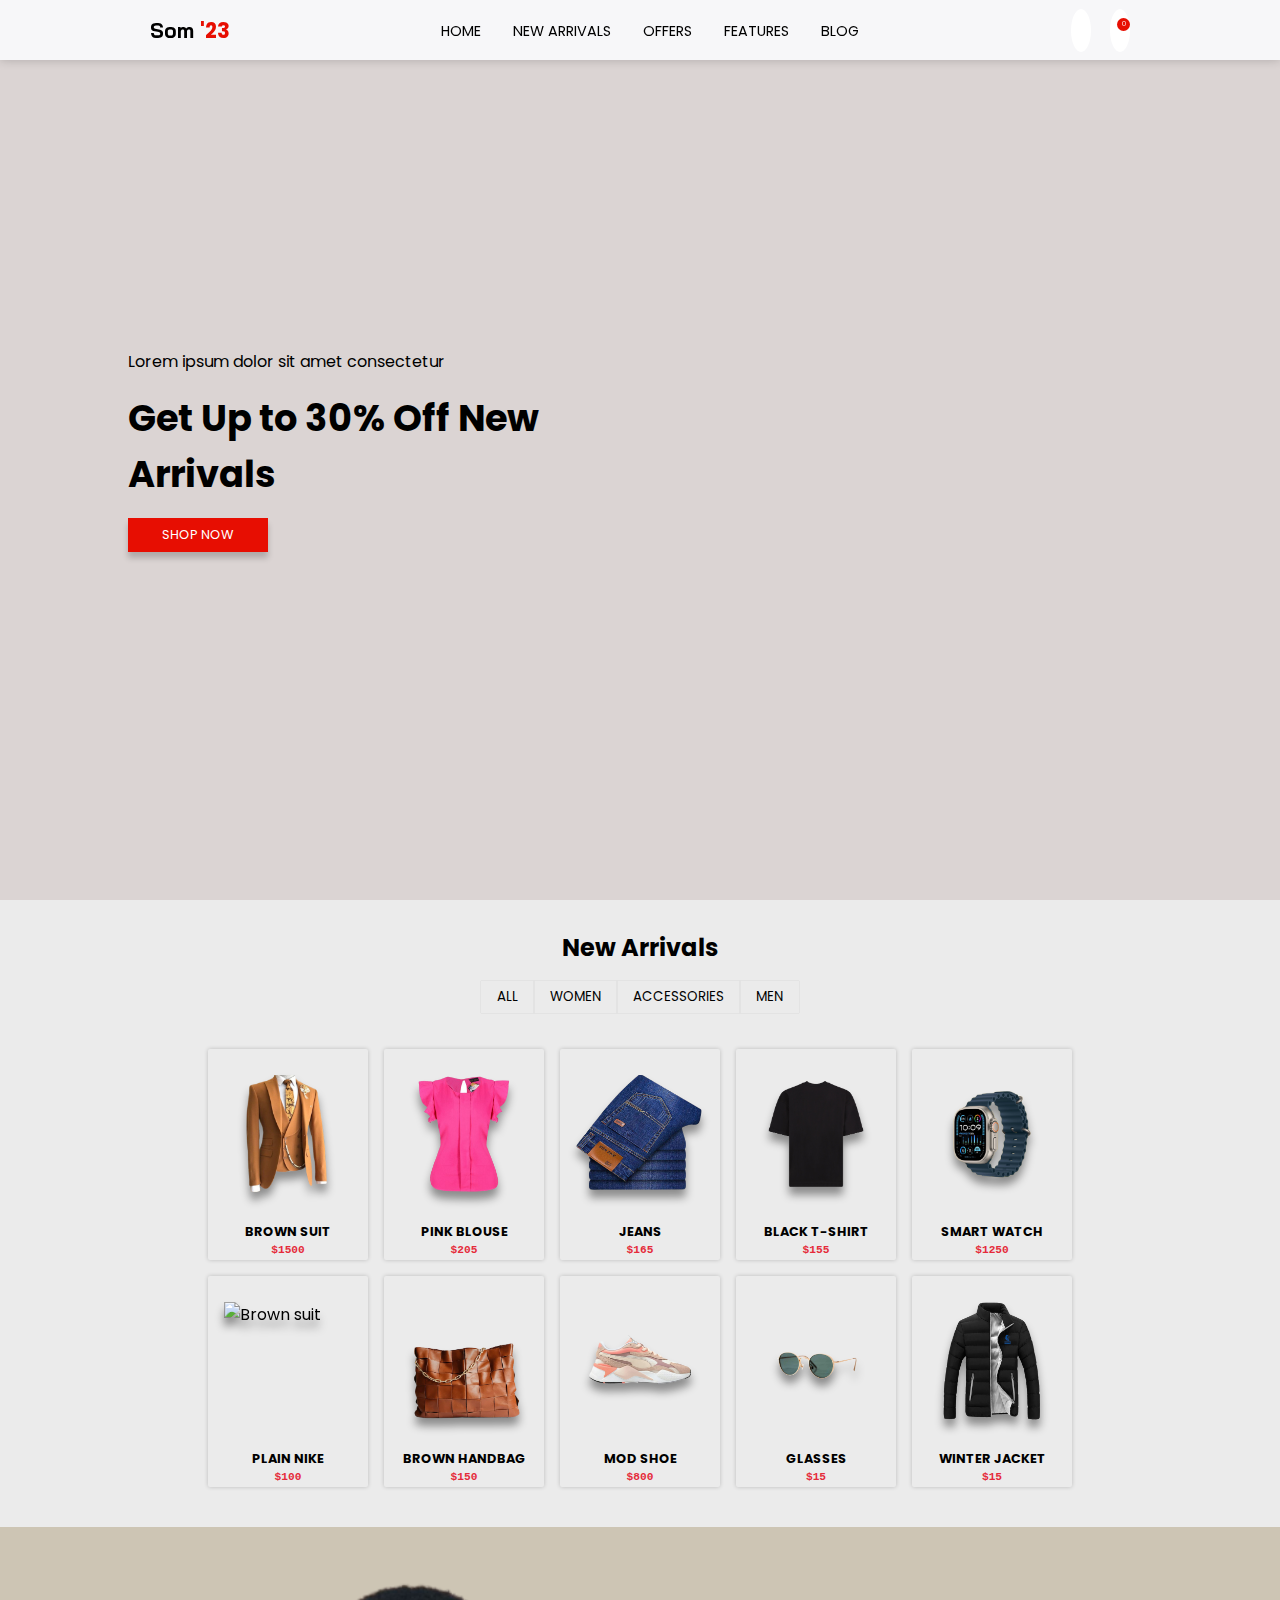
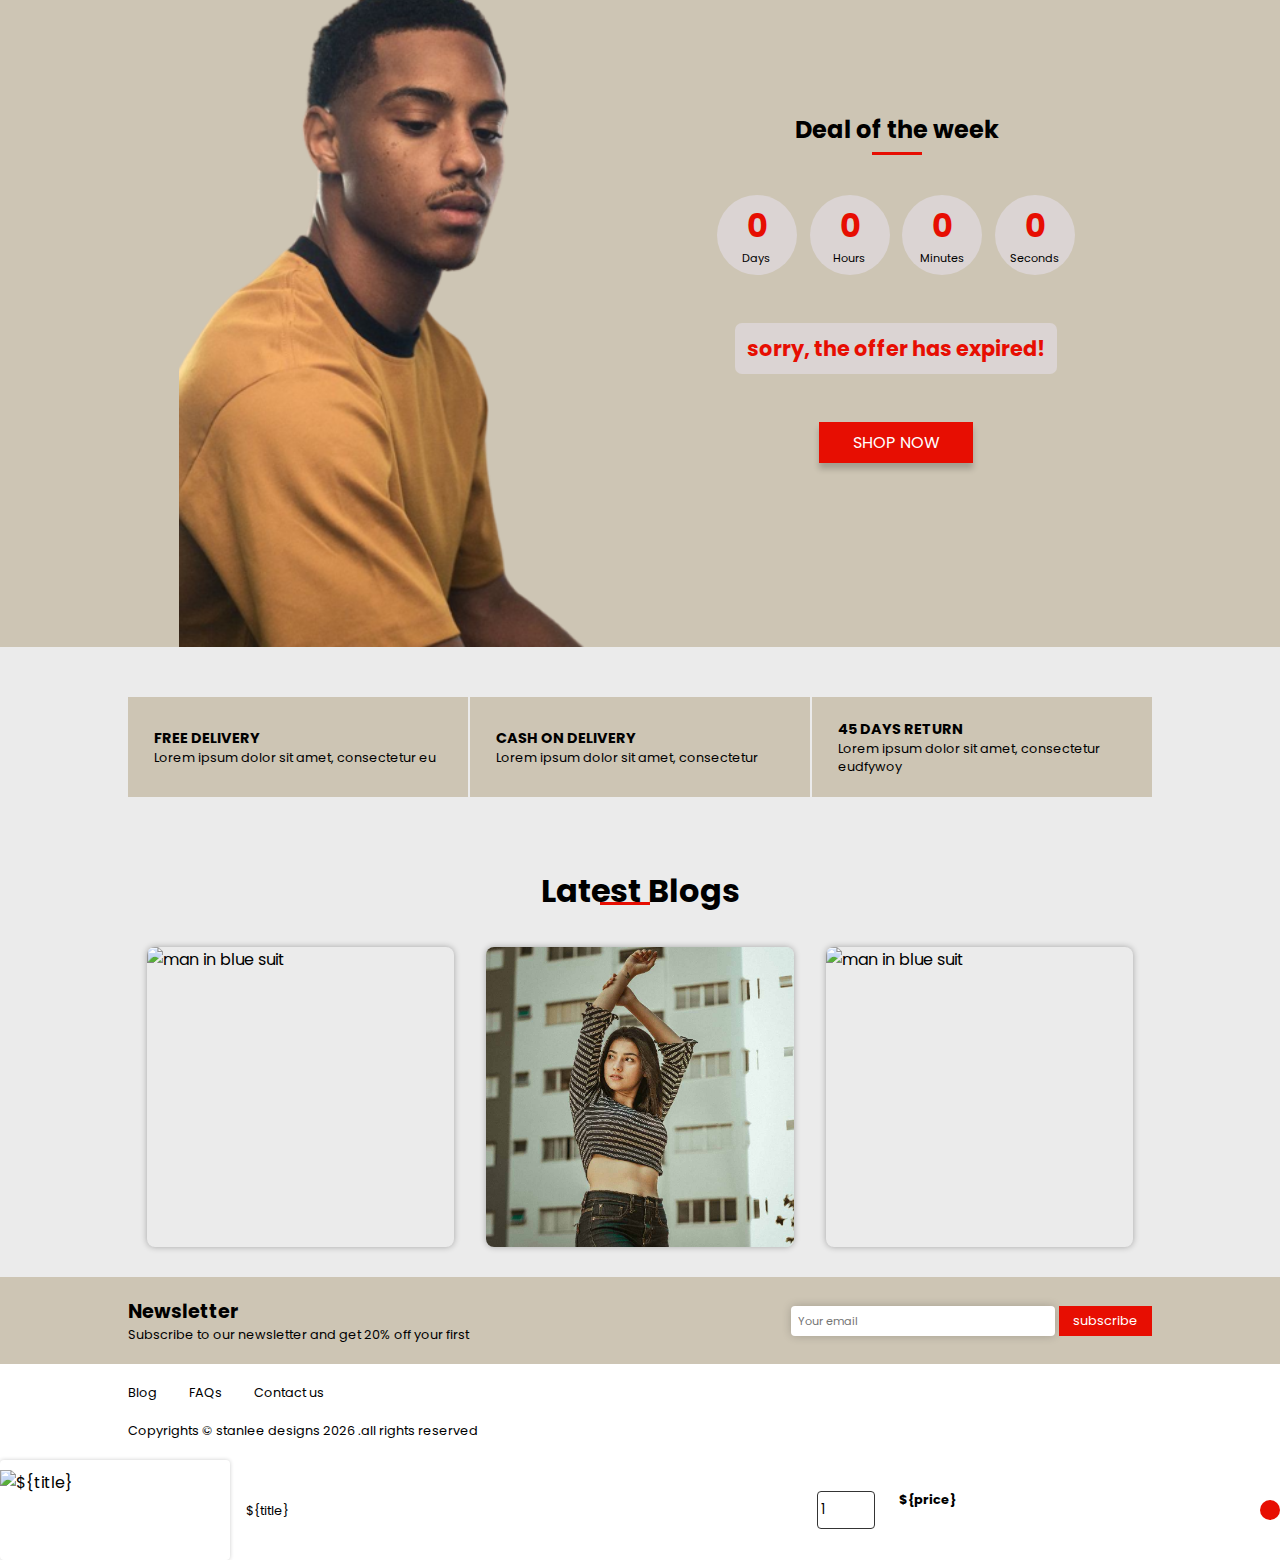
==== index.html @ bc5348fd "update 2" ====
<!DOCTYPE html>
<html lang="en">
  <head>
    <meta charset="UTF-8" />
    <meta name="viewport" content="width=device-width, initial-scale=1.0" />
    <link
      rel="stylesheet"
      href="https://cdnjs.cloudflare.com/ajax/libs/font-awesome/6.5.1/css/all.min.css"
      integrity="sha512-DTOQO9RWCH3ppGqcWaEA1BIZOC6xxalwEsw9c2QQeAIftl+Vegovlnee1c9QX4TctnWMn13TZye+giMm8e2LwA=="
      crossorigin="anonymous"
      referrerpolicy="no-referrer"
    />

    <script src="./main.js" defer></script>
    <script src="./cart.js" async></script>

    <link rel="stylesheet" href="./style.css" />

    <title>E-COMMERCE</title>
  </head>
  <body>
    <section id="home" class="home-container">
      <nav class="top-bar">
        <div class="logo" data-aos="fade-right" data-aos-duration="1000">
          Som <span>'23</span>
        </div>
        <div class="nav-links">
          <ul>
            <li>
              <a href="#home" class="links">Home</a>
            </li>
            <li>
              <a href="#new-arrivals" class="links">New arrivals</a>
            </li>
            <li>
              <a href="#Offers" class="links">Offers</a>
            </li>
            <li>
              <a href="#features" class="links">features</a>
            </li>
            <li>
              <a href="#latest-blogs" class="links">Blog</a>
            </li>
          </ul>
        </div>
        <div class="top-bar-icons">
          <a href="user.html">
            <ion-icon name="person" class="user-icon"></ion-icon
          ></a>
          <div class="cart-container">
            <ion-icon name="cart" class="cart-icon"></ion-icon>
            <span class="cart-count">0</span>
          </div>
          <ion-icon name="menu" class="menuBtn"></ion-icon>
        </div>

        <section class="cart">
          <div class="cart-title">
            <h2>Shopping cart</h2>
          </div>
          <div class="cart-body">
            <div class="item-display">
              </div>

            <div class="payment-display">
              <div class="total-price-display">
                <span>Total price</span>
                <span class="total-price">$0.00</span>
              </div>
              <div class="last-buttons">
                <button type="button" class="purchase-btn">PURCHASE</button>
                <button class="return-btn">return to shop</button>
              </div>
            </div>
          </div>
        </section>
      </nav>

      <!--banner-->
      <div class="banner">
        <div class="banner-left">
          <p class="banner-text">Lorem ipsum dolor sit amet consectetur</p>
          <h1 class="banner-title">Get Up to 30% Off New Arrivals</h1>
          <a href="#new-arrivals">
            <button
              class="banner-btn"
              data-aos="fade-right"
              data-aos-duration="800"
              data-aos-delay="300"
            >
              Shop now
            </button></a
          >
        </div>

        <div class="banner-right">
          <img src="./banner.png" alt="Perfume image" />
        </div>
      </div>

      <div class="scroll-up">
        <a href="#home">
          <button type="button" class="scroll-up-btn">
            <i class="fa-solid fa-arrow-up"></i>
          </button>
        </a>
      </div>
    </section>

    <section class="new-arrivals">
      <div class="new-arrivals-body">
        <div id="new-arrivals">
          <h2
            class="new-arrivals-title"
            data-aos="fade-left"
            data-aos-duration="1000"
          >
            New Arrivals
          </h2>
        </div>
        <div class="filter">
          <ul>
            <li>
              <button data-id="All" type="button" class="filter-btn">
                All
              </button>
            </li>
            <li>
              <button data-id="Women" type="button" class="filter-btn">
                Women
              </button>
            </li>
            <li>
              <button data-id="Accessories" type="button" class="filter-btn">
                Accessories
              </button>
            </li>
            <li>
              <button data-id="Men" type="button" class="filter-btn">
                Men
              </button>
            </li>
          </ul>
        </div>
        <div class="items-slider">
  
        </div>
        </div>
      </div>
    </section>

    <section class="Offers" id="Offers">
      <div class="offers-body">
        <div class="deal-image">
          <img src="./dealimg.png" alt="deal-image" />
        </div>
        <div class="deal-timer">
          <div class="deal-title">
            <h2>Deal of the week</h2>
          </div>
          <div class="deal-details">
            <div class="deal-info days">
              <h1>2</h1>
              <span>Days</span>
            </div>
            <div class="deal-info hours">
              <h1>24</h1>
              <span>Hours</span>
            </div>
            <div class="deal-info minutes">
              <h1>34</h1>
              <span>Minutes</span>
            </div>
            <div class="deal-info seconds">
              <h1>20</h1>
              <span>Seconds</span>
            </div>
          </div>
          <p class="expiry-text">sorry, the offer has expired!</p>
          <button type="button" class="deal-btn">SHOP NOW</button>
        </div>
      </div>
    </section>

    <section class="features" id="features">
      <div class="features-body">
        <div class="features-single">
          <i class="fa-solid fa-truck"></i>
          <div class="features-info">
            <h4>FREE DELIVERY</h4>
            <p>Lorem ipsum dolor sit amet, consectetur eu</p>
          </div>
        </div>

        <div class="features-single">
          <i class="fa-solid fa-money-bill"></i>
          <div class="features-info">
            <h4>CASH ON DELIVERY</h4>
            <p>Lorem ipsum dolor sit amet, consectetur</p>
          </div>
        </div>

        <div class="features-single">
          <i class="fa-solid fa-arrow-rotate-left"></i>
          <div class="features-info">
            <h4>45 DAYS RETURN</h4>
            <p>Lorem ipsum dolor sit amet, consectetur eudfywoy</p>
          </div>
        </div>
      </div>
    </section>
    <section class="latest-blogs" id="latest-blogs">
      <div class="blog-title">
        <h1>Latest Blogs</h1>
      </div>
      <div class="blogs-body">
        <div class="blog-single">
          <span class="blog-info">
            <p>
              Lorem ipsum dolor sit amet consectetur adipisicing elit. Labore,
              dignissimos Lorem ipsum dolor sit amet consectetur adipisicing
              elit. Nostrum odio quam id. Lorem ipsum dolor sit amet,
            </p>
          </span>
          <div class="blog-img">
            <img src="./wedding_789821_CS-3126.jpg" alt="man in blue suit" />
          </div>
        </div>

        <div class="blog-single">
          <span class="blog-info">
            <p>
              Lorem ipsum dolor sit amet consectetur adipisicing elit. Labore,
              dignissimos Lorem ipsum dolor sit amet consectetur adipisicing
              elit. Nostrum odio quam id. Lorem ipsum dolor sit amet consectetur
              adipisicing elit. Explicabo, quia! Cupiditate, fugiat.
            </p>
          </span>
          <div class="blog-img">
            <img src="./lady_72680_CS-8222.jpg" alt="man in blue suit" />
          </div>
        </div>

        <div class="blog-single">
          <span class="blog-info">
            <p>
              Lorem ipsum dolor sit amet consectetur adipisicing elit. Labore,
              dignissimos Lorem ipsum dolor sit amet consectetur adipisicing
              elit
            </p>
          </span>
          <div class="blog-img">
            <img src="./suit.jpg" alt="man in blue suit" />
          </div>
        </div>
      </div>
    </section>

    <section class="newsletter">
      <div class="newsletter-body">
        <div class="newsletter-left">
          <h2>Newsletter</h2>
          <p>Subscribe to our newsletter and get 20% off your first</p>
        </div>
        <div class="newsletter-right">
          <input type="text" id="subscribe" placeholder="Your email" />
          <button type="button">subscribe</button>
        </div>
      </div>
    </section>

    <div class="quick-access">
      <div class="quick-access-body">
        <div class="quick-select">
          <ul>
            <li>Blog</li>
            <li>FAQs</li>
            <li>Contact us</li>
          </ul>
        </div>

        <div class="contact-btn-icons">
          <span
            ><a href="https://www.facebook.com/splendor.enumah">
              <i class="fa-brands fa-facebook"></i
            ></a>
          </span>
          <span
            ><a
              href="https://instagram.com/stanlee_create?utm_source=qr&igshid=OGU0MmVIOWVJOQ%3D%3D"
              ><i class="fa-brands fa-instagram"></i
            ></a>
          </span>
          <span
            ><a
              href="https://twitter.com/StanLee53959205?t=P0NpBxDDaUC0MQIZh28y0Q&s=09"
            >
              <i class="fa-brands fa-twitter"></i
            ></a>
          </span>
          <span
            ><a href="https://github.com/Stanley-enumahh">
              <i class="fa-brands fa-github"></i> </a
          ></span>
        </div>
      </div>
    </div>

    <footer>
      <p>
        Copyrights &copy; stanlee designs <span id="date">2020</span> .all
        rights reserved
      </p>
    </footer>

     <div class="items">
  <div class="product">
    <div class="product-img">
      <img src="${itemImage}" alt="${title}" />
    </div>
    <div class="product-detail">
      <p class="product-name">${title}</p>
    </div>
  </div>

  <div class="product-qty-and-price">
    <div class="product-qty">
      <div class="product-qty">
        <input type="number" class="Item-quantity" value="1" />
      </div>
    </div>
    <div class="product-price">
        <span class="perOne">${price}</span>   
    </div>
  </div>
  <div class="remove">
    <button type="button" class="remove-btn"><i class="fa-solid fa-xmark"></i></button>
  </div>
</div>

    <script
      type="module"
      src="https://unpkg.com/ionicons@7.1.0/dist/ionicons/ionicons.esm.js"
    ></script>
    <script
      nomodule
      src="https://unpkg.com/ionicons@7.1.0/dist/ionicons/ionicons.js"
    ></script>
    <script src="https://unpkg.com/aos@2.3.1/dist/aos.js"></script>
    <script>
      AOS.init();
    </script>
    <script src="./filter.js"></script>
  </body>
</html>
---- style.css ----
@import url('https://fonts.googleapis.com/css2?family=Amita&family=Bai+Jamjuree:wght@200;500;600;700&family=Dancing+Script&family=EB+Garamond&family=Fjalla+One&family=Kaushan+Script&family=Lato:wght@300&family=Montserrat:wght@100;300;500;600&family=Pinyon+Script&family=Poppins:ital,wght@0,100;0,300;0,500;0,600;1,500&family=Raleway:wght@100;300&family=Shrikhand&display=swap');



  * {
    padding: 0;
    margin: 0;
    font-family: 'Poppins', sans-serif;
  }

  html {
    scroll-behavior: smooth;
  }

  body{
    padding: 0;
    margin: 0;
  }

  .home-container {
    width: 100%;
    height: 100vh;
    display: flex;
    flex-direction: column;
    background-color: #DBD4D3;
    align-items: center;
    overflow: hidden;
  }

  .top-bar {
    width: 100%;
    height: 60px;
    display: flex;
    flex-direction: row;
    justify-content: space-between;
    align-items: center;
    position: fixed;
    background-color: #F7F7F9;
    box-shadow: 0 0 10px rgba(0, 0, 0, 0.2);
    z-index: 999;
  }
  .logo {
    margin-left: 150px;
    font-weight: bold;
    font-size: 1.3rem;
    font-family: 'Bai Jamjuree', sans-serif;
  }
  .logo span{
    color: #e70e02;
  }
  .nav-links{
    z-index: 999;
  }.nav-links-active{
    display: none;
  }
  .nav-links ul {
    display: flex;
    flex-direction: row;
    gap: 2rem;
    list-style: none;
    z-index: 999;
  }

  .nav-links ul li a {
    cursor: pointer;
    text-decoration: none;
    color: black;
    text-transform: uppercase;
    font-size: .9rem;
  }

  .nav-links ul li a:hover {
    color: gray;
  }

  .top-bar-icons {
    display: flex;
    flex-direction: row;
    align-items: center;
    gap: 1.2rem;
    margin-right: 150px;
    color: #e70e02;
  }
.user-icon:hover{
  background-color: #ebebeb;
}
  .menuBtn {
    display: none;
  }
.user-icon{
  font-size: 1rem;
  padding: 10px;
  background-color: #fff;
  border-radius: 50%;
  cursor: pointer;
  transition: 0.4s ease-in-out;
  color: #e70e02;
}
  .cart-icon {
    font-size: 1rem;
    padding: 10px;
    background-color: #fff;
    border-radius: 50%;
    cursor: pointer;
    transition: 0.4s ease-in-out;
    color: #e70e02;
  }
  .cart-count{
    position: absolute;
    background-color: #e70e02;
    height: 13px;
    width: 13px;
    border-radius: 50%;
    font-size: .4rem;
    color: #fff;
    display: flex;
    justify-content: center;
    align-items: center;
    top: 0px;
    right: 0px;
  }
  .cart-container{
    position: relative;
  }

  .cart-icon:hover {
    background-color: #ebebeb;
  }



  .banner {
    width: 80%;
    height: 100%;
    display: flex;
    flex-direction: row;
    align-items: center;
    justify-content: space-between;
  }

  .banner-left {
    width: 50%;
    display: flex;
    flex-direction: column;
    gap: 1rem;
  }

  .banner-title {
    font-size: 2.3rem;
  }

  .banner-text {
    width: 100%;
  }

  .banner-btn {
    width: 30%;
    padding: 8px 14px;
    outline: none;
    border: none;
    color: #fff;
    font-size: .8rem;
    background-color: #e70e02;
    box-shadow: 0 6px 6px rgba(0, 0, 0, 0.2);
    transition: 0.4s ease-in-out;
    text-transform:uppercase;
    cursor: pointer;
  }

  .banner-btn:hover {
    opacity: .8;;
  }

  .banner-right {
    width: 60%;
    height: 100%;   
    display: flex;
  }

  .banner-right img {
    width: 100%;
    object-fit: cover;
    filter: drop-shadow(0 0 20px rgba(0,0,0,0.4) );
  }

  .scroll-up{
    position: fixed;
    bottom: 0px;
    right: 6%;
    display: flex;
    align-items: center;
    justify-content: center;
    cursor: pointer;
    display: none;
    z-index: 999;
    }
  .scroll-up-acive{
    display: flex;
  }
  .scroll-up-btn{
    background-color: #e70e02;
    padding: 8px 12px;
    outline: none;
    border: none;
    border-radius: 7px;
    animation: bounce 2s ease-in-out infinite;
    cursor: pointer;
  }
  .scroll-up-btn i{
    color: #fff;
    font-size: 1rem;
  }

  @keyframes bounce {
    0% {
      transform: scale(1);
    }
    50% {
      transform: scale(1.1);
    }
    100% {
      transform: scale(1);
    }
  }



  @media screen and (max-width:1024px) {
    .banner {
      width: 90%;
    }

    .banner-title {
      font-size: 2rem;
    }
    .banner-right {
      justify-content: center;
      align-items: center; 
      display: flex;
    }
    .banner-right img {
      width: 90%;
      height: 80%;
    }
    .logo {
      margin-left: 50px;
    }
    .top-bar-icons {
      margin-right: 50px;
    }
  }

  @media screen and (max-width:768px) {

    .nav-links {
      position: absolute;
      width: 100%;
      display: flex;
      justify-content: center;
      top: 60px;
      text-align: center;
      background: #ebebeb;
      height: 0;
      overflow: hidden;
    }

    .nav-links-active {
      height: fit-content;
      padding: 8px 0px;
    }

    .nav-links ul {
      flex-direction: column;
      gap: 1rem;
    }

    .menuBtn {
      display: flex;
      font-size: 1.5rem;
      cursor: pointer;
      transition: 0.4s ease-in-out;
      background: #fff;
    }

    .menuBtn:hover {
      border-radius: 50%;
      background: #ededed;
    }
  }
  @media screen and (max-width:500px){
    .banner {
      height: 100%;
      flex-direction: column;
      gap: 0;
      justify-content: center;
      align-items: center;
    }

    .banner-right {
      width: 80%;
      height: 60%;
    }

    .banner-right img {
      width: 100%;
    }

    .banner-left {
      width: 80%;
      height: 45%;
      gap: 0.5rem;
      justify-content: flex-end;
    }

    .banner-title {
      font-size: 1.5rem;
    }

    .banner-text {
      width: 100%;
    }
    .banner-text{
      font-size: .8rem;
    }

    .banner-btn {
      padding: 6px 10px;
    }
    .scroll-up-btn {
      padding: 6px 8px;;
    }
    .scroll-up-btn i{
      font-size: .8rem;
    }
    .cart-count{
      height: 10px;
      width: 10px;
      top: 17px;
    }
  }

  @media screen and (max-width:425px) {
    .banner-right img {
      width: 100%;
    }
    .banner-btn {
      width: 40%;
    }
    .logo {
      margin-left: 15px;
      font-size: 1rem;
    }
    .top-bar-icons {
      margin-right: 15px;
    }
    .top-bar-icons {
      gap: 8px;
    }
    .cart-icon {
      font-size: 1rem;
      padding: 4px;
    }
    .user-icon{
      font-size: 1rem;
      padding: 4px;
    }
  }

  @media screen and (max-width:375px) {
    .banner {
      width: 100%;
    }
  }




  /*new collection*/
.new-arrivals{
    width: 100%;
    height: fit-content;
    display: flex;
    flex-direction: column;
    justify-content: center;
    align-items: center;
    background-color: #ebebeb;
    overflow: hidden;
  }


  .new-arrivals-body {
    width: 90%;
    height: fit-content;
    display: flex;
    justify-content: center;
    align-items: center;
    flex-direction: column;
    gap: 1rem;
    overflow: hidden;
    margin-bottom: 20px;
  }
  .new-arrivals-title{
    margin-top: 30px;
  }
.filter ul{
  display: flex;
  flex-direction: row;
  list-style: none;
}
.filter-btn{
padding: 6px 16px;
border: none;
outline: none;
background-color: transparent;
box-shadow: 0 0 1px rgba(0, 0, 0, 0.2);
transition: 0.4s all ease-in-out;
text-transform: uppercase;
}
.filter-btn:hover{
  background-color: #e52b3b;
  color: #fff;
}
.items-slider{
  width: 80%;
  display: flex;
  flex-wrap: wrap;
  height: fit-content;
  justify-content: center;
  gap: 1rem;
  padding: 20px;
}
  .box {
    width: 160px;
    height: fit-content;
    display: flex;
    flex-direction: column;
    align-items: center;
    overflow: hidden;
    border-radius: 2px;
    box-shadow: 0px 0px 4px rgba(0, 0, 0, 0.2);
    cursor: pointer;
  }
.slider{
  position: relative;
  display: flex;
  align-items: center;
  justify-content: center;
  width: 100%;
  height: 170px;
}
  .item-image {
    width: 80%;
    height: 70%  ;
    object-fit: cover;
    transition: .4s ease-in-out;
    filter: drop-shadow(0 8px 4px rgba(0,0,0,0.4));
  }

 .item-details {
    width: 100%;
    height: fit-content;
    display: flex;
    flex-direction: column;
    justify-content: space-between;
    text-align: center;
    text-transform: uppercase;
    padding: 4px;
    gap: .2rem;
  }
  .item-details h4{
    font-family: 'Poppins', sans-serif;
    font-size: .8rem;
  }
  .item-details span{
   color: #e52b3b;
   font-weight: bold;
   font-family: 'Courier New', Courier, monospace;
   font-size: .7rem;
  }
.overlay{
  position: absolute;
  height: 100%;
  width: 100%;
  left: 0;
  top: 0;
  display: flex;
  align-items: center;
  justify-content: center;
  background: rgba(239, 5, 5, 0.5);
  z-index: 10;
  visibility: hidden;
  transition: all 0.5s ease;
}
.buy-btn {
  padding: 4px 10px;
  border: none;
  outline: none;
  border-radius: 20px;
  box-shadow: 0 0 12px rgba(0, 0, 0, 0.3);
  cursor: pointer;
  font-size: .8rem;
  }
  .buy-btn:hover{
    background-color: #e70e02;
    color: #fff;
  }

  .box:hover .overlay {
    visibility: visible;
    animation: fadeimage 0.5s ease-in-out;
  }
  .box:hover .item-image {
    transform: scale(.9);
  }

  @keyframes fadeimage {
    0% {
      opacity: 0;
    }

    100% {
      opacity: 1;
    }

  }
  @media screen and (max-width:1024px){
    .new-arrivals{
      height: fit-content;
    }
    .new-arrivals-body{
      margin-bottom:  50px;
      width: 100%;
    }
    .items-slider{
      width: 95%;      
    }

  }

  @media screen and (max-width:768px){
.new-arrivals-body{
  gap: 1rem;
}
.new-arrivals-title{
  margin-top: 20px;
}

.slider{
  height: 150px;
}
  .box {
    width: 130px;
  }
  }
  @media screen and (max-width:430px){
    .filter-btn{
      padding: 4px 10px;
      font-size: .8rem;
      } 
.box{
  width: 150px;
  height: 100%;
  margin-bottom: 0;
}
.item-image{
  width: 70%;
}
.buy-btn{
  font-size: .6rem;
}
  }
  @media screen and (max-width:330px){
      .box{
        width: 120px;
        height: 90%;
      }
  }

  .Offers{
    width: 100%;
    height: 80vh;
    display: flex;
    justify-content: center;
    background-color: #cdc5b4;
    align-items: center;
    overflow: hidden;
  }
  .offers-body{
    width: 80%;
    height: 100%;
    display: flex;
    flex-direction: row;
    justify-content: space-between;
  }
  .deal-image{
    width: 50%;
    justify-content: center;
    display: flex;
    align-items: center;
  }
  .deal-image img{
    width: 80%;
    height: 100%;
    object-fit: cover;
  }
  .deal-timer{
    width: 50%;
    display: flex;
    align-items: center;
    flex-direction: column;
    justify-content: center;
    gap: 3rem;
  }

  .deal-details{
    display: flex;
    flex-direction: row;
    justify-content: space-evenly;
    gap: .8rem;
  }
  .deal-title{
    position: relative;
  }
  .deal-title::before{
    content: '';
    background: #e70e02;
    height: 3px;
    width: 25%;
    position: absolute;
    top: 40px;
    left: 38%;
  }
  .deal-info{
    background-color: #DBD4D3;
    width: 80px;
    height: 80px;
    display: flex;
    align-items: center;
    justify-content: center;
    flex-direction: column;
    border-radius: 50%;
  }
  .deal-info h1{
    font-weight: bold;
    color: #e70e02
  }
  .deal-info span{
    font-size: .7rem;
  }
  .expiry-text{
    background: #DBD4D3;
    padding: 10px 12px;
    border-radius: 7px;
    font-size: 1.3rem;
    color: #e70e02;
    font-weight: bold;
    display: none;
  }
  .expiry-text-active{
    display: flex;
  }
  .deal-btn{
    width: 30%;
    padding: 8px 10px;
    outline: none;
    border: none;
    color: #fff;
    font-size: 1rem;
    background-color: #e70e02;
    box-shadow: 0 6px 6px rgba(0, 0, 0, 0.2);
    transition: 0.4s ease-in-out;
    text-transform:uppercase;
    cursor: pointer;
  }
  .deal-btn:hover {
    opacity: .8;;
  }

  @media screen and (max-width:768px){
    .Offers{
      height: fit-content;
    }
    .offers-body{
      width: 90%;
    }
    .deal-title{
      font-size: .8rem;
    }
    .deal-image{
      width: 70%;
    }
    .deal-image img{
      width: 80%;
    }
    .deal-details{
      gap: .5rem;
    }
    .deal-info{
      width: 60px;
      height: 60px;
    }
    .deal-info h1{
      font-weight: normal;
    }
    .deal-info span{
      font-size: .5rem;
    }
    .deal-btn{
      width: 40%;
      padding: 6px 2px;
      font-size: .8rem;
    }
    .expiry-text{
      font-size: .8rem;
    }
  }
 
  @media screen and (max-width:500px){
    .offers-body{
      width: 90%;
      justify-content: center;
      align-items: center;
      gap: 0rem;
      flex-direction: column-reverse;
    }
    .deal-timer{
      margin-top: 20PX;
      gap: 2rem;
      width: 100%;
    }
    .deal-image{
      width: 90%;
      height: 300px;
    }
    .deal-info{
      width: 50px;
      height: 50px;
    }
    .deal-info h1{
      font-size: 1rem;
    }
  }


 .features{
  width: 100%;
  height: 200px;
  display: flex;
  justify-content: center;
  align-items: center;
  background-color: #ebebeb;
  overflow: hidden;
 }
 .features-body{
  width: 80%;
  height: 50%;
  display: flex;
  flex-direction: row;
  gap: 2px;
 }
 .features-single{
  flex-basis: 30%;
  height: 100%;
  display: flex;
  flex-direction: row;
  align-items: center;
  gap: 1rem;
  background-color: #cdc5b4;
  padding: 0px 10px;
  flex-grow: 1;
 }
 .features-single i{
  font-size: 1.5rem;
  color: #e70e02
 }
 .features-info h4{
  font-size: .9rem;
 }
 .features-info p{
 font-size: .8rem;
 }

 @media screen and (max-width:768px){
  .features-body{
    width: 90%;
   }
   .features-single i{
    font-size: 1rem;
   }
   .features-info h4{
    font-size: .8rem;
   }
   .features-info p{
   font-size: .6rem;
   }
 }
 @media screen and (max-width:600px){
  .features{
    width: 100%;
    height: 70vh;
   }
   .features-body{
    flex-direction: column;
    height: 90%;
   }
   .features-single{
    height: 100px;
    border-radius: 6px;
   }
   .features-single i{
    font-size: 1.5rem;
    color: #e52b3b;
   }
   .features-info h4{
    font-size: .9rem;
   }
   .features-info p{
   font-size: .8rem;
   }
 }
  
/*latest blogs*/
 .latest-blogs{
  width: 100%;
  height: fit-content;
  display: flex;
  justify-content: center;
  align-items: center;
  background-color: #ebebeb;
  flex-direction: column;
  gap: 2rem;
  overflow: hidden;
 }
 .blog-title{
  position: relative;
  margin-top: 20px;
 }
 .blog-title::before{
  content: '';
  background-color: #e70e02;
  height: 3px;
  position: absolute;
  width: 25%;
  top: 35px;
  left: 30%;
  z-index: 100;
 }
 .blogs-body{
  width: 80%;
  height: 300px;
  display: flex;
  flex-direction: row;
  align-items: center;
  justify-content: center;
  gap: 2rem;
  margin-bottom: 30px;
 }
 .blog-single{
  width: 30%;
  height: 100%;
  cursor: pointer;
  position: relative;
  border-radius: 8px;
  overflow: hidden;
  box-shadow: 0 0 6px rgba(0, 0, 0, 0.3);
 }
 .blog-single:hover .blog-info{
height: 100%;
background: rgb(42, 42, 42, 0.6);
 }
 .blog-img{
  height: 100%;
  width: 100%;
 }
 .blog-img img{
  height: 100%;
  width: 100%;
  object-fit: cover;
 }
 .blog-info{
  position: absolute;
  bottom: 0;
  left: 0;
  height: 0;
  overflow: 0;
  transition: 0.4s ease-in-out;
 }
 .blog-info p{
  margin-top: 30px;
  font-size: .8rem;
  line-height: 1.2rem;
  color: #fff;
  text-align: center;
  font-family:'Courier New', Courier, monospace;
 }
  
 @media screen and (max-width:768px){
  .blog-title{
    font-size: .8rem;
  }
  .blogs-body{
    flex-direction: column;
    height: fit-content;
    gap: 1rem;
  }
  .blog-single{
    width: 70%;
    height: 200px;
  }
 }
 @media screen and (max-width:500px){
  .blog-single{
    width: 100%;
  }
  .blog-info p{
    line-height: 1rem;
   }
   .blog-title::before{
    top: 27px;
   }
 }

 /*newsletter*/
 .newsletter{
  display: flex;
  justify-content: center;
  align-items: center;
  width: 100%;
  height: fit-content;
  background-color: #cdc5b4;
  overflow: hidden;
 }
 .newsletter-body{
  width: 80%;
  height: fit-content;
  display: flex;
  align-items: center;
  justify-content: space-between;
  padding: 20px 0;
 }
 .newsletter-left h2{
  font-size: 1.2rem;
 }
 .newsletter-left p{
  font-size: .8rem;
 }
 .newsletter-right input{
  height: 30px;
  width: 250px;
  padding: 0 7px ;
  border: 0;
  outline: none;
  box-shadow: 0 0 10px rgba(0, 0, 0, 0.2);
  border-radius: 4px;
 }
 .newsletter-right ::placeholder{
  font-size: .7rem;
 }
 .newsletter-right button{
  height: 30px;
  background-color: #e70e02;
  color: #fff;
  padding: 0 14px;
  border: none;
  outline: none;
  font-size: .8rem;
  cursor: pointer;
  transition: .4s ease-in-out;
 }
 .newsletter-right button:hover{
  opacity: .7;
 }

 @media screen and (max-width:900px){
  .newsletter-body{
    gap: 2rem;
   }
   .newsletter-left{
    width: 45%;
   }
   .newsletter-right button{
    padding: 0 10px;
   }
   .newsletter-right input{
    width: 150px;
    padding: 0 7px ;
   }
 }

 @media screen and (max-width:670px){
  .newsletter-body{
    flex-direction: column;
    align-items: start;
  }
  .newsletter-left{
    width: 100%;
   }
   .newsletter-right{
    width: 100%;
   }
.newsletter-right input{
  width: 170px;
}
 }

 @media screen and (max-width:330px){
  .newsletter-right input{
    width: 120px;
  }
  .newsletter-right button{
    padding: 0 10px;
  }
   }

.quick-access{
    width: 100%;
    display: flex;
    justify-content: center;
    align-items: center;
    height: fit-content;
    padding: 20px 0;
   }
   .quick-access-body{
    width: 80%;
    display: flex;
    flex-direction: row;
    justify-content: space-between;
  }
  .quick-select{
    display: flex;
    flex-direction: column;
    gap: 2rem;
  }
  .quick-select ul{
    list-style: none;
    display: flex;
    flex-direction: row;
    gap: 2rem;
    font-size: .8rem;
  }
  .quick-select ul li{
    cursor: pointer;
  }
  .quick-select p{
    font-size: .8rem;
  }

  .contact-btn-icons{
  display: flex;
  flex-direction: row;
  gap: 2.5rem;
  color: black;
  }
  .contact-btn-icons span i{
    color: black;
    transition: 0.4s ease-in-out;
  }
  .contact-btn-icons span{
    height: fit-content;
  }

  .contact-btn-icons span :hover{
    transform: translateY(-5px);
  }

footer{
  width: 80%;
  font-size: .8rem;
  margin: auto;
  margin-bottom: 20px;
}
  @media screen and (max-width:600px){
    .quick-select ul{
      list-style: none;
      display: flex;
      flex-direction: column;
      gap: .8rem;
      font-size: .8rem;
    }
    .contact-btn-icons{
      gap: 1.2rem;
    }
    .contact-btn-icons span a{
     font-size: .8rem;
    }
    footer{
      font-size: .6rem;
    }
  }


  .login{
    width: 100%;
    height: 100vh;
    display: flex;
    justify-content: center;
    align-items: center;
    background:#ebebeb;
  }
  .login-body{
    width: 40%;
    height: 90%;
    border: solid 2px #e70e02;
    display: flex;
    flex-direction: column;
    align-items: center;
    justify-content: center;
    gap: 2rem;
    border-radius: 6px;
  }
  .user-logo i{
    font-size: 3rem;
  }
  .input-container{
    width: 80%;
    display: flex;
    justify-content: center;
  }
  .input-container input{
    width: 100%;
    height: 40px;
    border: none;
    outline: none;
    background-color: transparent;
    border-bottom: 2px solid #e70e02;
  }
  .login-btn{
    width: 80%;
    height: 40px;
    background-color: #e70e02;
    color: #fff;
    border: none;
    outline: none;
    border-radius: 6px;
    cursor: pointer;
    transition: 0.2s ease-in-out;
  }
  .login-btn:hover{
    background-color: #e52b3b;
  }

  .forgot-password{
    display: flex;
    flex-direction: column;
    justify-content: center;
    align-items: center;
    gap: .8rem;
  }
  .forgot-password p{
    font-size: .8rem;
  }
  .forgot-password a{
    text-decoration: none;
  }

  @media screen and (max-width:768px){
    .login-body{
      width: 50%;
    }
  }
  @media screen and (max-width:500px){
    .login-body{
      width: 100%;
      border: none;
    }
  }



  .cart{
    position: fixed;
    width: 0;
    height: 100vh;
    top: 60px;
    right: 0;
    display: flex;
    flex-direction: column;
    align-items: center;
    background-color: #ebebeb;
    overflow: hidden;
    transition: .4s ease-in-out;
    background-color: #fff;
  }
  .cart-active{
    width: 35%;
  }

  .cart-body{
    display: flex;
    flex-direction: column;
    width: 90%;
    height: 80%;
  }
  .cart-title h2{
    margin-top: 20px;
    font-size: 1rem;
  }
  .item-display{
    width: 100%;
    height: 80%;
    display: flex;
    flex-direction: column;
    align-items: center;
    overflow: auto;
  }
  .item-display::-webkit-scrollbar{
    width: 0;
  }

  .items{
    width: 100%;
    height: 100px;
    display: flex;
    flex-direction: row;
    align-items: center;
    justify-content: space-between;
    margin-top: 20px;
  }
  .product{
    width: 40%;
    height: 100%;
    display: flex;
    flex-direction: row;
    align-items: center;
    gap: 1rem;
  }
  .product-img{
    width: 45%;
    height: 100%;
    display: flex;
    justify-content: center;
    align-items: center;
    box-shadow: 0 0 4px rgba(0, 0, 0, 0.2);
    border-radius: 4px;
  }
  .product img{
    width: 100%;
    height: 80%;
    object-fit: cover;
  }
  .product-detail p{
    font-size: .8rem;
    line-height: 1.7rem;
  }

.product-qty-and-price{
  display: flex;
  flex-direction: row;
  gap: 1.5rem;
}
.product-qty{
  display: flex;
  gap: .8rem;
  justify-content: center;
  align-items: center;
}
.Item-quantity{
  width: 50px;
  height: 30px;
  background: transparent;
  outline: none;
  border: 1px #343434 solid;
  border-radius: 4px;
  padding: 3px;
}
  .product-price{
    display: flex;
    flex-direction: column;
    gap: .5rem;
  }
.perOne{
  font-size: .8rem;
  font-weight: bold;
}

  .remove-btn{
    display: flex;
    justify-content: center;
    align-items: center;
    height: 20px;
    width: 20px;
    border-radius: 50%;
    border: none;
    outline: none;
    cursor: pointer;
    transition: .4s ease-in-out;
    background-color: #e70e02;
  }
  .remove-btn{
    color: #fff;
  }

  .remove-btn:hover{
    background-color: #e70e02;
    color: #fff;
    border: none;
  }

  .payment-display{
    width: 100%;
    height: fit-content;
    display: flex;
    flex-direction: column;
    align-items: center;
    justify-content: center;
    gap: 1rem;
    margin-top: 20px;
  }
  .last-buttons{
    width: 80%;
    display: flex;
    flex-direction: row;
    gap: 1rem;
    justify-content: space-around;
    align-items: center;
  }
  .return-btn{
    width: 45%;
    background: #343434;
    color: #fff;
    border: none;
    cursor: pointer;
    outline: none;
    transition: .4s ease-in-out;
    padding: 10px 12px;
    border-radius: 6px;
  }
  .return-btn:hover{
   opacity: .8;
  }
  .total-price-display{
    width: 80%;
    display: flex;
    flex-direction: row;
    justify-content: space-between;
  }
  .total-price{
    font-weight: bold;
  }
  .purchase-btn{
    width: 45%;
    background: #e70e02;
    color: #fff;
    border: none;
    cursor: pointer;
    outline: none;
    transition: .4s ease-in-out;
    padding: 10px 12px;
    border-radius: 6px;
  }
  .purchase-btn:hover{
    opacity: .8;
  }

  @media screen and (max-width:1024px){
    .cart-active{
      width: 40%;
    }
  }
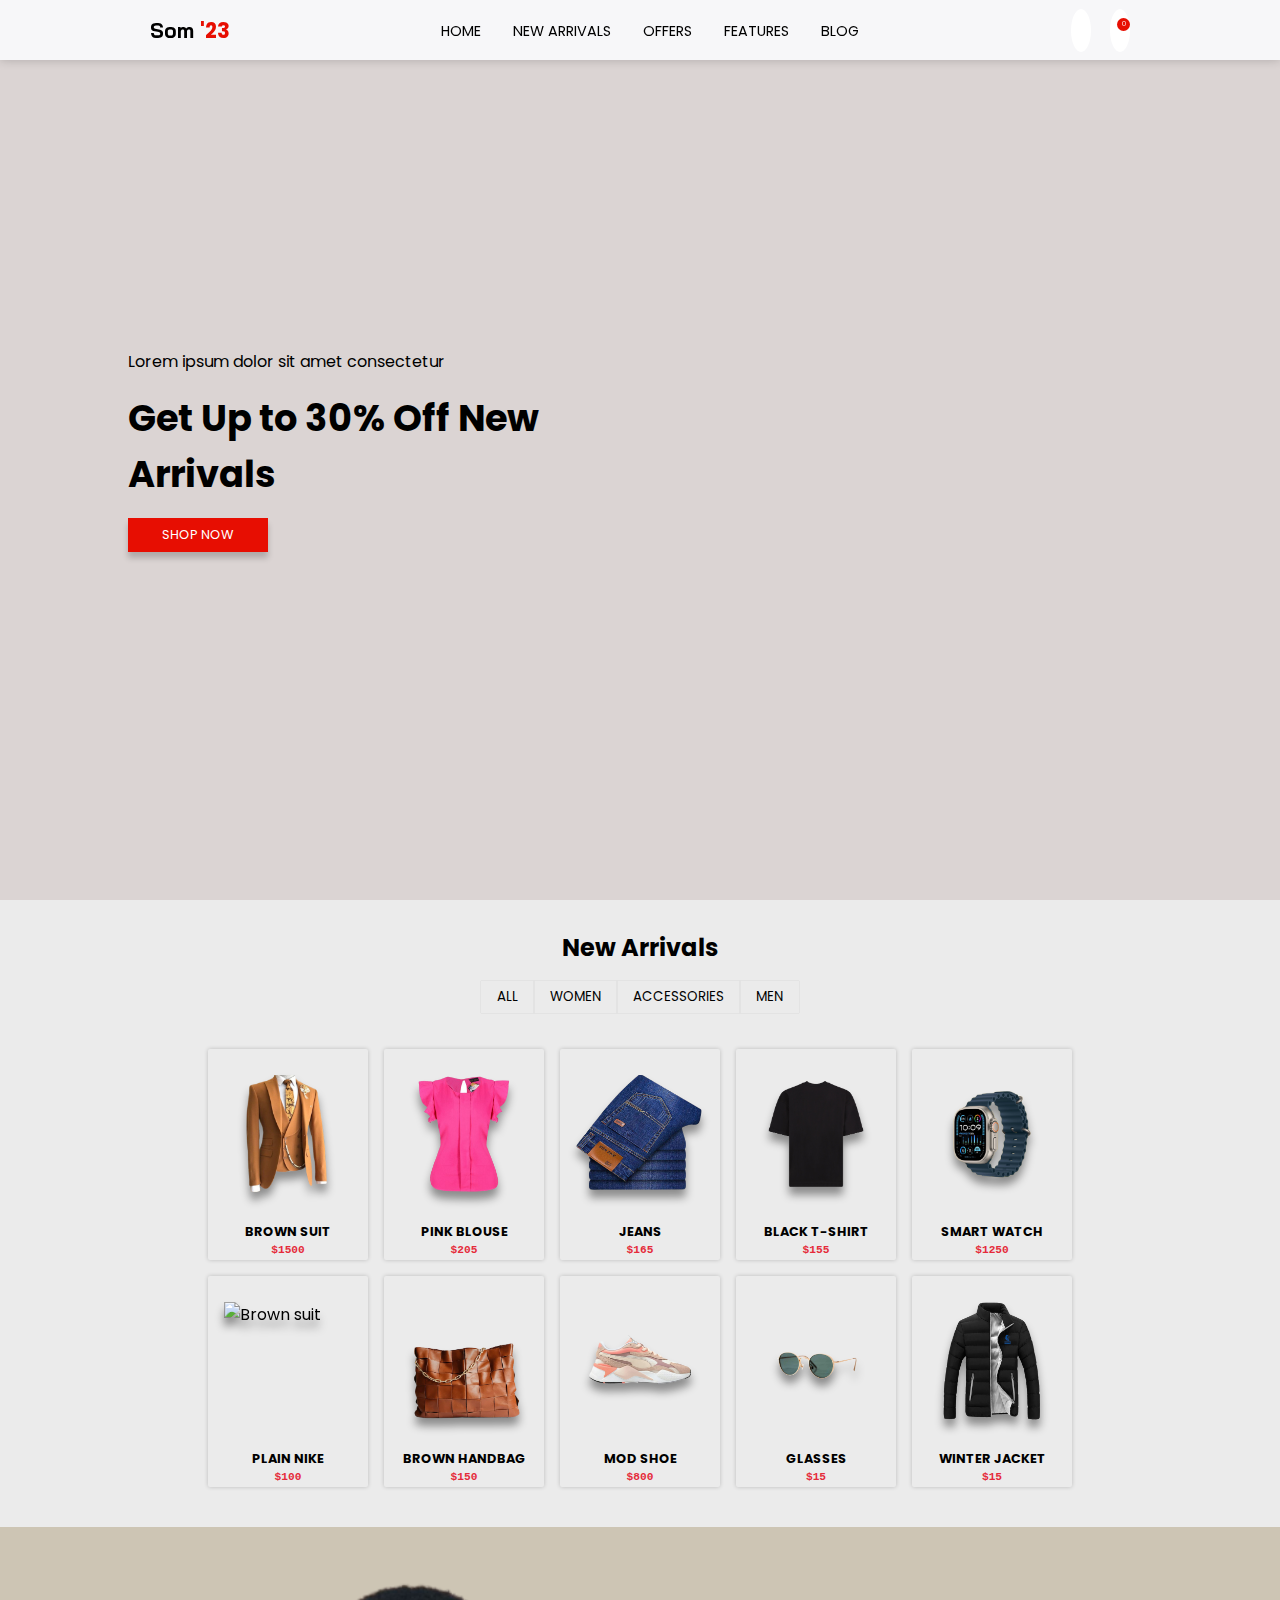
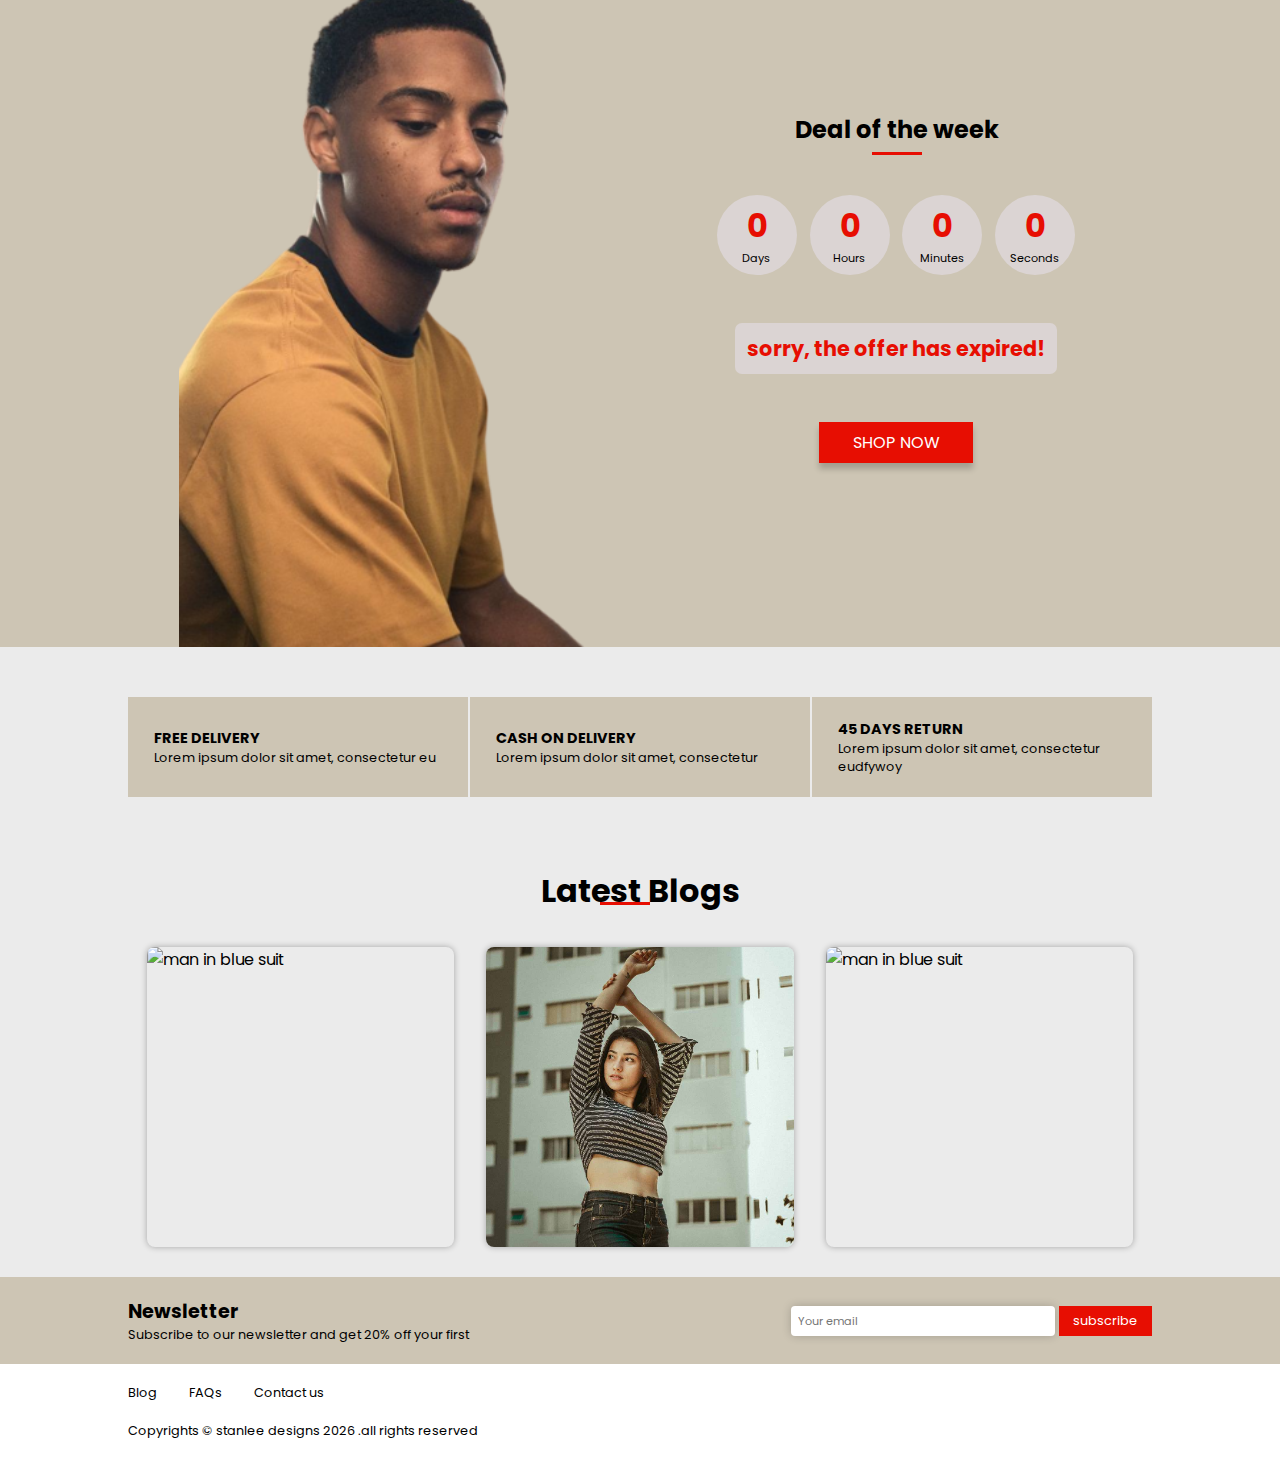
==== commit 67fca19c: "Update index.html" ====
--- a/index.html
+++ b/index.html
@@ -313,30 +313,7 @@
       </p>
     </footer>
 
-     <div class="items">
-  <div class="product">
-    <div class="product-img">
-      <img src="${itemImage}" alt="${title}" />
-    </div>
-    <div class="product-detail">
-      <p class="product-name">${title}</p>
-    </div>
-  </div>
-
-  <div class="product-qty-and-price">
-    <div class="product-qty">
-      <div class="product-qty">
-        <input type="number" class="Item-quantity" value="1" />
-      </div>
-    </div>
-    <div class="product-price">
-        <span class="perOne">${price}</span>   
-    </div>
-  </div>
-  <div class="remove">
-    <button type="button" class="remove-btn"><i class="fa-solid fa-xmark"></i></button>
-  </div>
-</div>
+
 
     <script
       type="module"
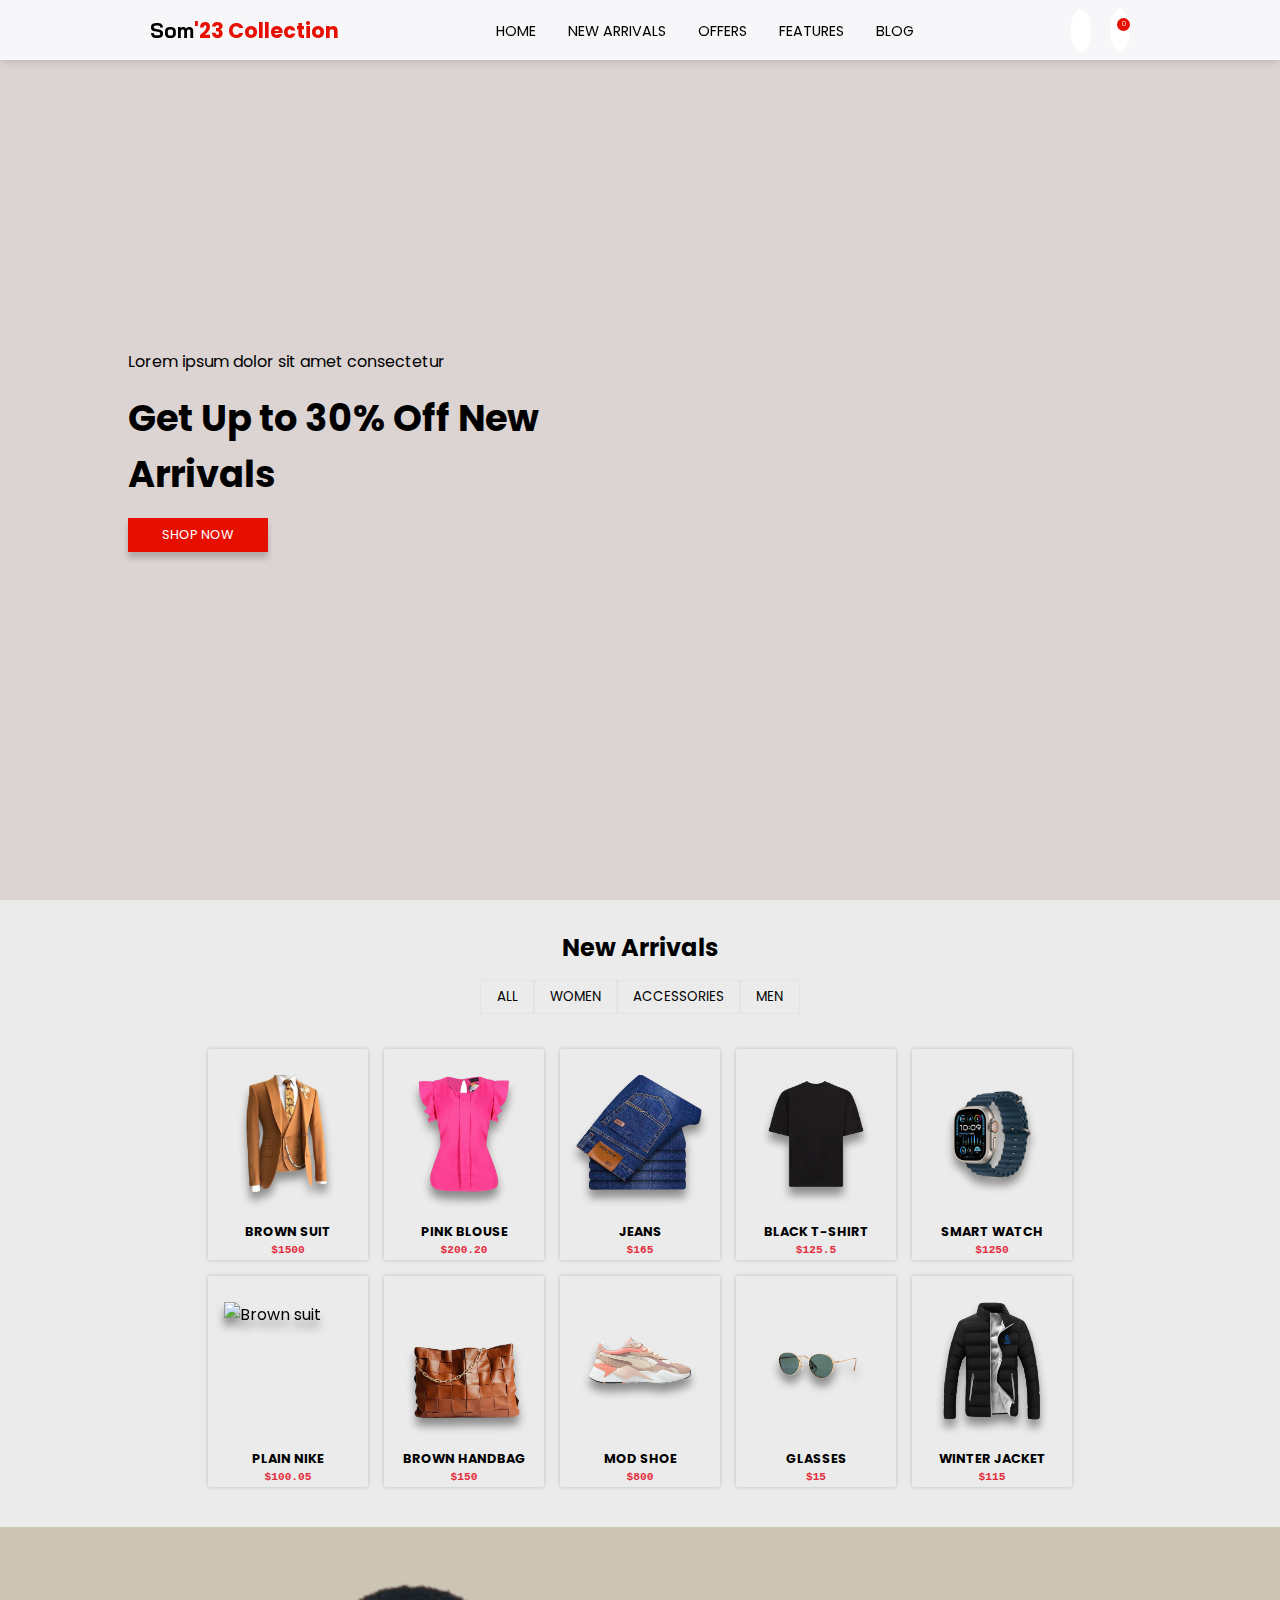
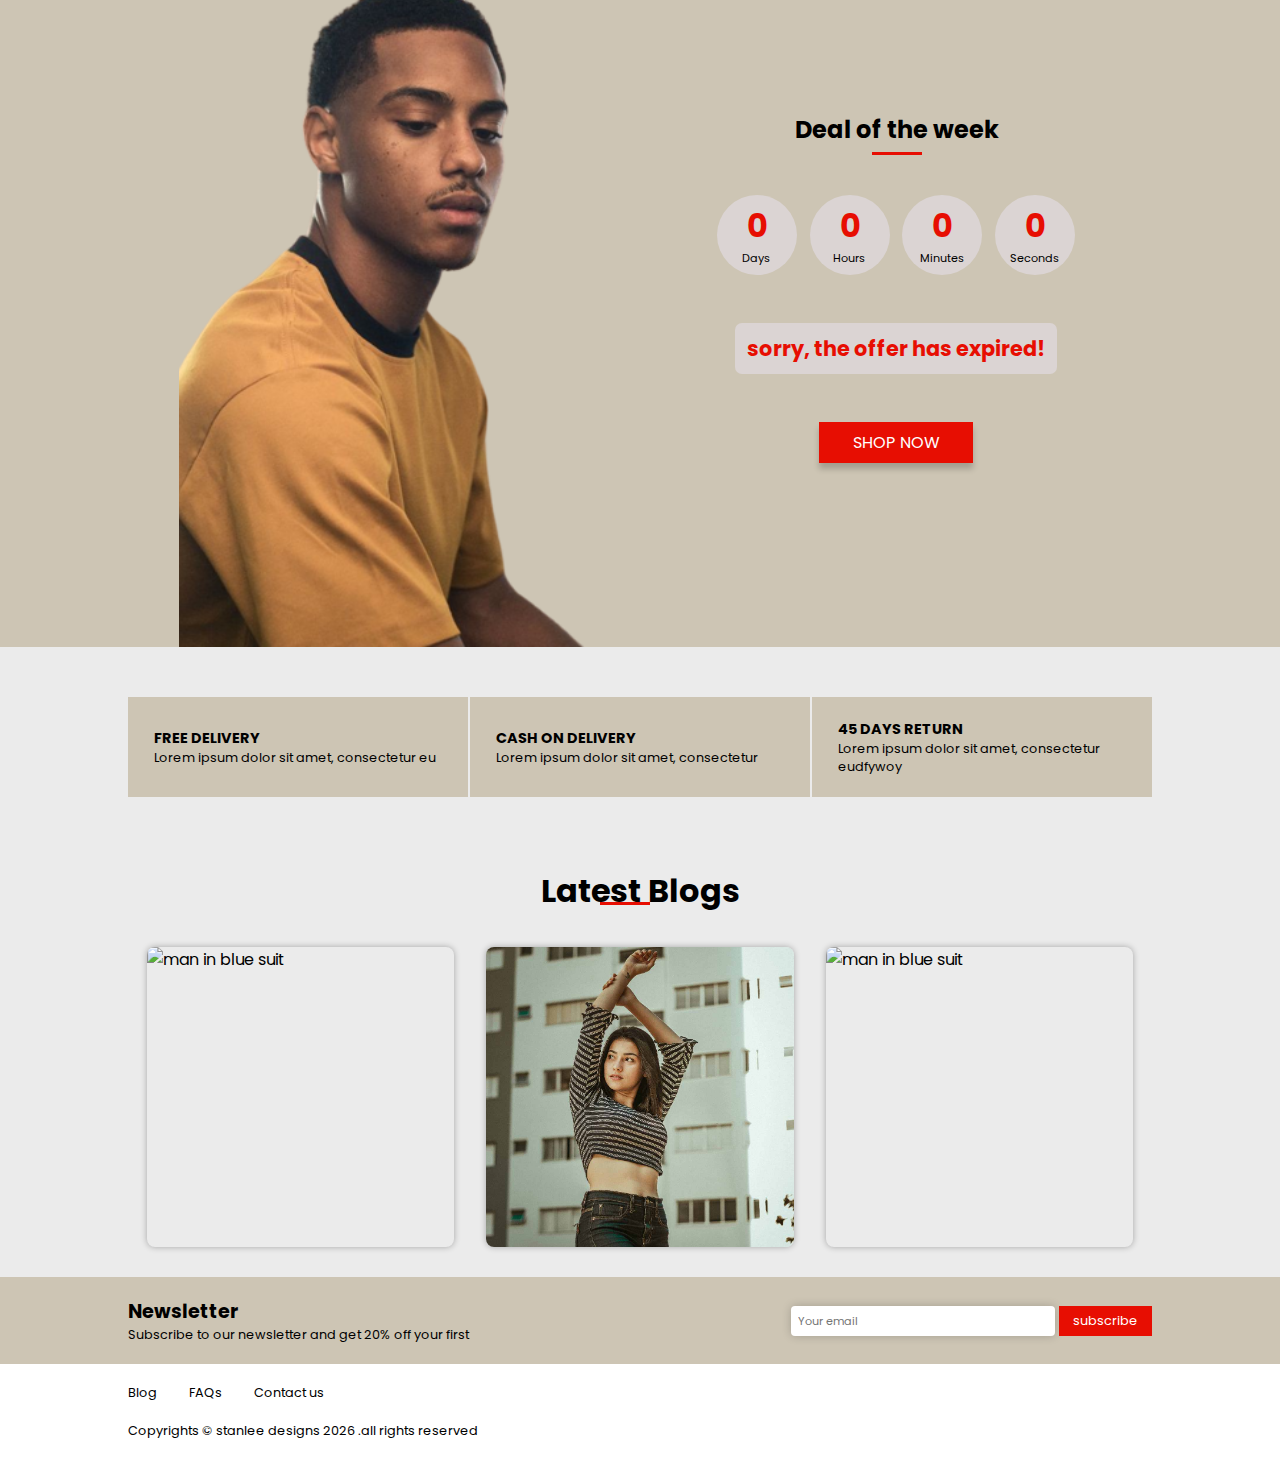
==== commit 8666158d: "UPDATE 3" ====
--- a/index.html
+++ b/index.html
@@ -12,7 +12,7 @@
     />
 
     <script src="./main.js" defer></script>
-    <script src="./cart.js" async></script>
+    
 
     <link rel="stylesheet" href="./style.css" />
 
@@ -22,7 +22,7 @@
     <section id="home" class="home-container">
       <nav class="top-bar">
         <div class="logo" data-aos="fade-right" data-aos-duration="1000">
-          Som <span>'23</span>
+          Som<span>'23 Collection</span>
         </div>
         <div class="nav-links">
           <ul>
@@ -56,21 +56,20 @@
 
         <section class="cart">
           <div class="cart-title">
-            <h2>Shopping cart</h2>
+            <h4>Your cart</h4>
+            <button class="return-btn"><i class="fa-solid fa-xmark"></i></button>
           </div>
           <div class="cart-body">
             <div class="item-display">
+             
               </div>
 
             <div class="payment-display">
               <div class="total-price-display">
-                <span>Total price</span>
+                <span class="total-price-text">Total price</span>
                 <span class="total-price">$0.00</span>
-              </div>
-              <div class="last-buttons">
-                <button type="button" class="purchase-btn">PURCHASE</button>
-                <button class="return-btn">return to shop</button>
-              </div>
+              </div>              
+                <button type="button" class="purchase-btn">Make purchase</button>                        
             </div>
           </div>
         </section>
@@ -313,8 +312,6 @@
       </p>
     </footer>
 
-
-
     <script
       type="module"
       src="https://unpkg.com/ionicons@7.1.0/dist/ionicons/ionicons.esm.js"
@@ -327,6 +324,9 @@
     <script>
       AOS.init();
     </script>
-    <script src="./filter.js"></script>
+        <script src="./filter.js"></script>
+
+    <Script src="cart.js"></Script>
+    
   </body>
 </html>
--- a/style.css
+++ b/style.css
@@ -87,6 +87,7 @@
   .menuBtn {
     display: none;
   }
+
 .user-icon{
   font-size: 1rem;
   padding: 10px;
@@ -192,7 +193,7 @@
     justify-content: center;
     cursor: pointer;
     display: none;
-    z-index: 999;
+    z-index: 555;
     }
   .scroll-up-acive{
     display: flex;
@@ -281,10 +282,16 @@
       transition: 0.4s ease-in-out;
       background: #fff;
     }
+    .menuBtn-activeee{
+      display: none;
+    }
 
     .menuBtn:hover {
       border-radius: 50%;
       background: #ededed;
+    }
+    .banner-btn{
+      padding: 8px 8px;
     }
   }
   @media screen and (max-width:500px){
@@ -335,7 +342,6 @@
     .cart-count{
       height: 10px;
       width: 10px;
-      top: 17px;
     }
   }
 
@@ -1178,8 +1184,9 @@
     align-items: center;
     background-color: #ebebeb;
     overflow: hidden;
-    transition: .4s ease-in-out;
+    transition: .3s ease-in-out;
     background-color: #fff;
+    z-index: 888;
   }
   .cart-active{
     width: 35%;
@@ -1189,11 +1196,31 @@
     display: flex;
     flex-direction: column;
     width: 90%;
-    height: 80%;
-  }
-  .cart-title h2{
-    margin-top: 20px;
+    height: 75%;
+  }
+  .cart-title{
+    height: 40px;
+    width: 100%;
+    display: flex;
+    justify-content: center;
+    position: relative;
+    align-items: center;
+  }
+  .cart-title h4{
     font-size: 1rem;
+  }
+  .return-btn{
+    position: absolute;
+    right: 3%;
+    display: flex;
+    background: transparent;
+    color: #000;
+    border: 1px solid #343434;
+    cursor: pointer;
+    outline: none;
+    transition: .4s ease-in-out;
+    padding: 6px 8px;
+    border-radius: 50%;
   }
   .item-display{
     width: 100%;
@@ -1217,7 +1244,7 @@
     margin-top: 20px;
   }
   .product{
-    width: 40%;
+    width: 60%;
     height: 100%;
     display: flex;
     flex-direction: row;
@@ -1225,32 +1252,67 @@
     gap: 1rem;
   }
   .product-img{
-    width: 45%;
-    height: 100%;
+    width: 80px;
+    height: 85px;
     display: flex;
     justify-content: center;
     align-items: center;
     box-shadow: 0 0 4px rgba(0, 0, 0, 0.2);
     border-radius: 4px;
-  }
+    cursor: pointer;
+    transition: .4s ease-in-out;
+    position: relative;
+  }
+
+  .item-overlay{
+    position: absolute;
+    top: 0;
+    left: 0;
+    width: 100%;
+    height: 100%;
+    transition: .4s ease-in-out;
+    display: flex;
+    justify-content: center;
+    align-items: center;
+  }
+  .item-overlay i{
+    color: #fff;
+    padding:  6px 8px;
+    background-color: #e70e02;
+    border-radius: 50%;
+    opacity: 0;
+    transition: .3s ease-in-out;
+  }
+  .product-img :hover.item-overlay{
+    background: rgba(239, 5, 5, 0.5);
+  }
+  .product-img :hover.item-overlay i{
+    opacity: 1;
+  }
+ 
   .product img{
-    width: 100%;
-    height: 80%;
+    width: 90%;
+    height: 90%;
     object-fit: cover;
+  }
+  .product-detail{
+    display: flex;
+    flex-direction: column;
+    gap: 1.2rem;
   }
   .product-detail p{
     font-size: .8rem;
-    line-height: 1.7rem;
   }
 
 .product-qty-and-price{
   display: flex;
   flex-direction: row;
-  gap: 1.5rem;
+  gap: .5rem;
+  align-items: center;
 }
 .product-qty{
   display: flex;
-  gap: .8rem;
+  gap: .7rem;
   justify-content: center;
   align-items: center;
 }
@@ -1263,37 +1325,39 @@
   border-radius: 4px;
   padding: 3px;
 }
-  .product-price{
-    display: flex;
-    flex-direction: column;
-    gap: .5rem;
-  }
+
 .perOne{
   font-size: .8rem;
-  font-weight: bold;
+}
+.operate{
+  display: flex;
+  align-items: center;
+  justify-content: center;
+  background: black;
+  color: #fff;
+  height: 20px;
+  width: 20px;
+  border-radius: 50%;
+  cursor: pointer;
 }
 
   .remove-btn{
     display: flex;
     justify-content: center;
     align-items: center;
-    height: 20px;
-    width: 20px;
-    border-radius: 50%;
+    padding: 4px 8px;
     border: none;
     outline: none;
     cursor: pointer;
     transition: .4s ease-in-out;
     background-color: #e70e02;
-  }
-  .remove-btn{
     color: #fff;
-  }
+    border-radius: 5px;
+  }
+ 
 
   .remove-btn:hover{
-    background-color: #e70e02;
-    color: #fff;
-    border: none;
+   transform: scale(.9);
   }
 
   .payment-display{
@@ -1303,42 +1367,22 @@
     flex-direction: column;
     align-items: center;
     justify-content: center;
-    gap: 1rem;
-    margin-top: 20px;
-  }
-  .last-buttons{
-    width: 80%;
-    display: flex;
-    flex-direction: row;
-    gap: 1rem;
-    justify-content: space-around;
-    align-items: center;
-  }
-  .return-btn{
-    width: 45%;
-    background: #343434;
-    color: #fff;
-    border: none;
-    cursor: pointer;
-    outline: none;
-    transition: .4s ease-in-out;
-    padding: 10px 12px;
-    border-radius: 6px;
-  }
+    gap: .8rem;
+    margin-top: 10px;
+  }
+
   .return-btn:hover{
    opacity: .8;
   }
   .total-price-display{
-    width: 80%;
+    width: 100%;
     display: flex;
     flex-direction: row;
     justify-content: space-between;
   }
-  .total-price{
-    font-weight: bold;
-  }
+
   .purchase-btn{
-    width: 45%;
+    width: 100%;
     background: #e70e02;
     color: #fff;
     border: none;
@@ -1356,4 +1400,70 @@
     .cart-active{
       width: 40%;
     }
+  }
+  @media screen and (max-width:768px){
+
+    .cart-active{
+      width: 50%;
+    }
+    .cart-title{
+      height: 30px;
+     margin-bottom: 10px;
+    }
+    .item-display{
+      gap: 1.2rem;
+    }
+    .items{
+      margin-top: 0px;
+    }
+    .product-detail{
+      gap: .8rem;
+    }
+    .product-detail p{
+      font-size: .8rem;
+    }
+    .return-btn{
+      border: none;
+    }
+    .total-price{
+   font-size: .8rem;
+    }
+    .total-price-text{
+      font-size: .8rem;
+       }
+  }
+  @media screen and (max-width:500px){
+    .cart-active{
+      width: 100%;
+    }
+    .cart-title{
+      margin-top: 10px;
+    }
+    .cart-title h2{
+      font-size: .8rem;
+    }
+    .item-display{
+      height: 90%;
+    }
+    .product-img{
+      width: 80px;
+      height: 80px;
+    }
+
+  }
+  @media screen and (max-width:375px){
+    .product-img{
+      width: 80px;
+      height: 70px;
+    }
+    .product-img img{
+      width: 80%;
+      height: 80%;
+    }
+    .product-detail{
+      gap: .6rem;
+    }
+    .product-detail p{
+      font-size: .6rem;
+    }
   }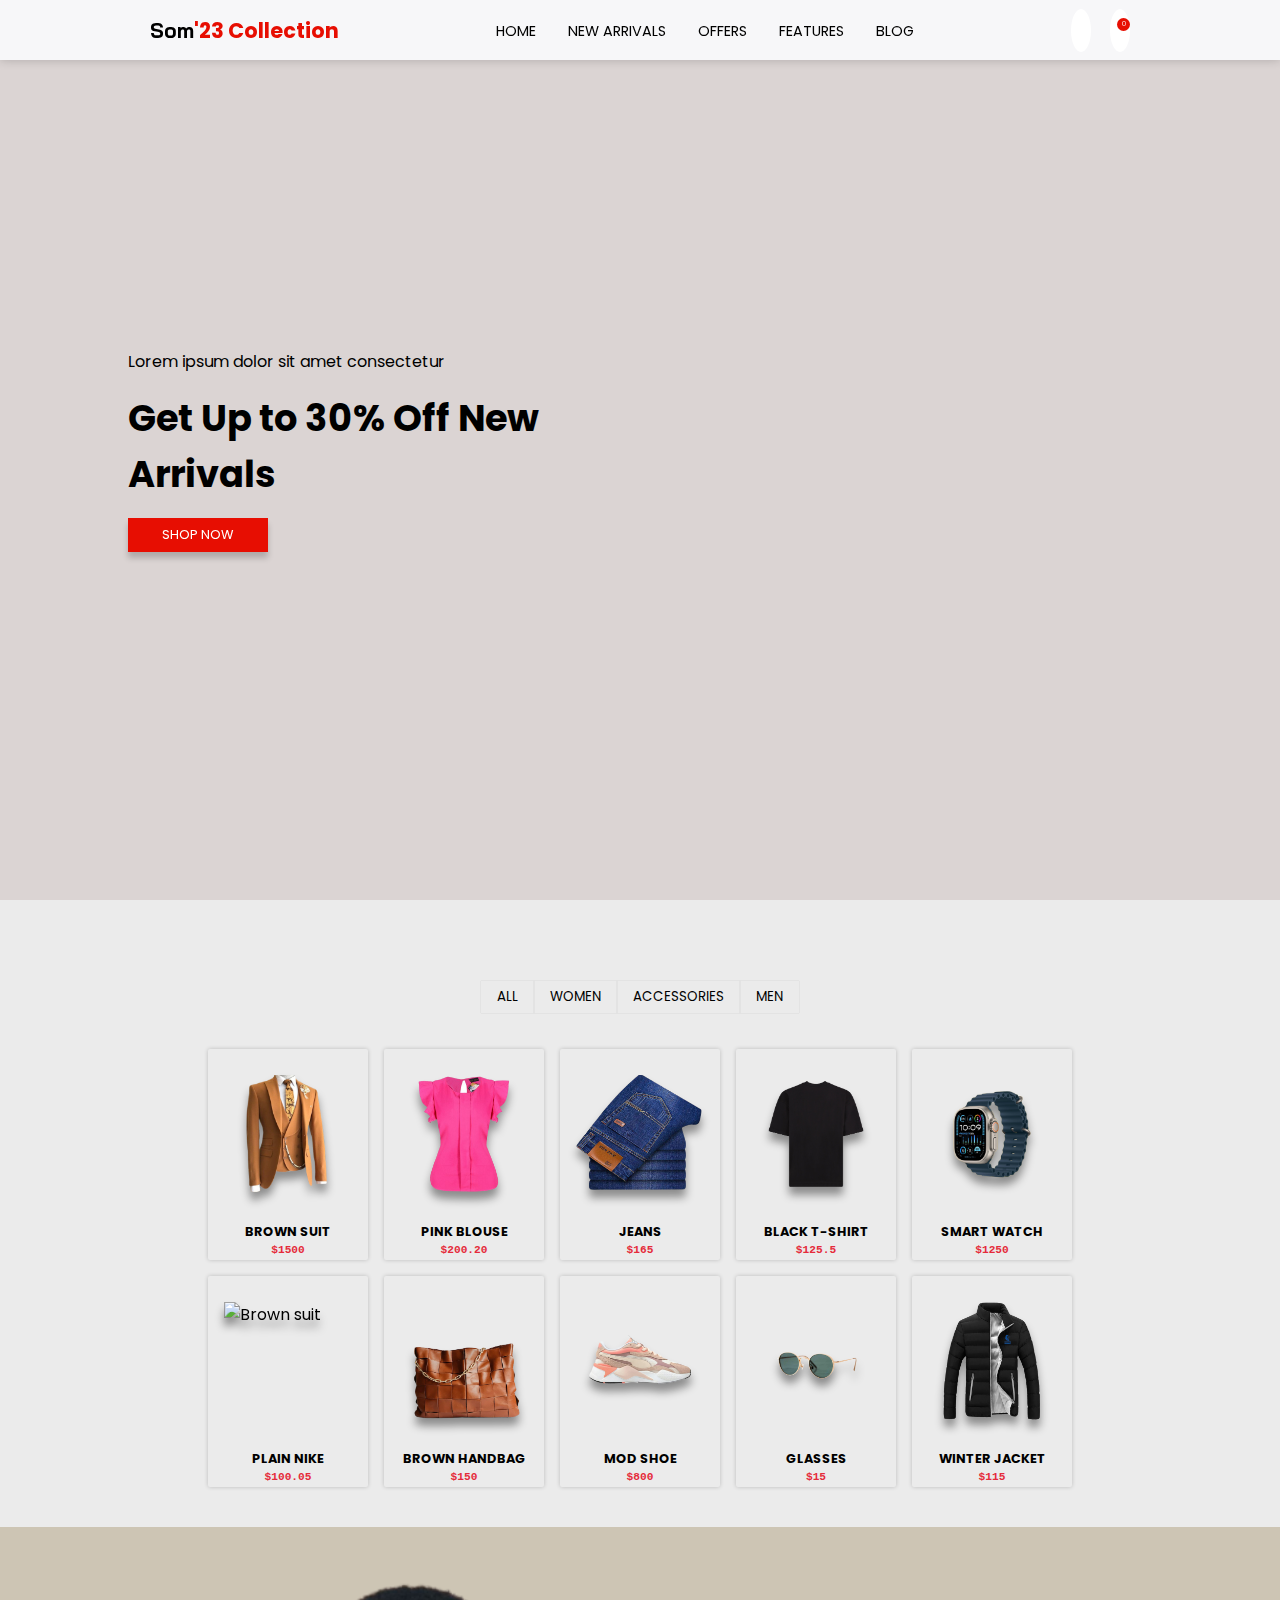
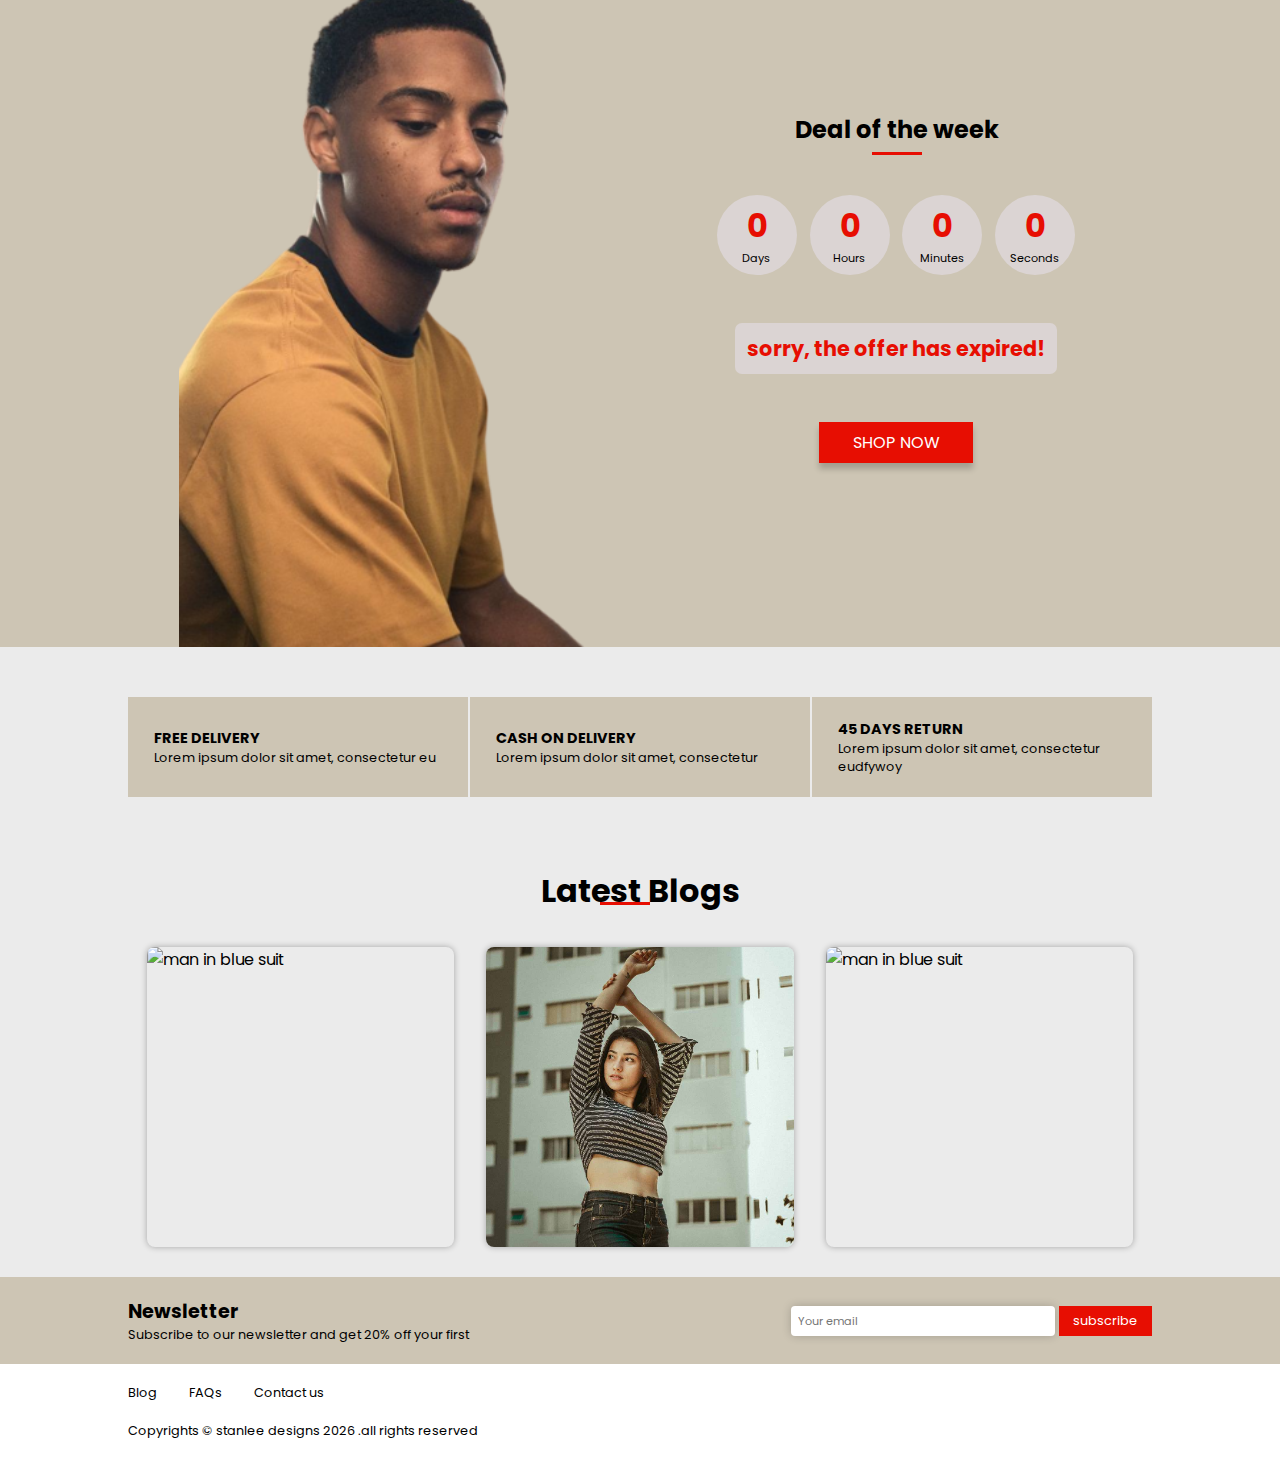
==== commit eeea2ad4: "update 4" ====
--- a/index.html
+++ b/index.html
@@ -10,6 +10,7 @@
       crossorigin="anonymous"
       referrerpolicy="no-referrer"
     />
+    <link href="https://unpkg.com/aos@2.3.1/dist/aos.css" rel="stylesheet">
 
     <script src="./main.js" defer></script>
     
@@ -324,8 +325,8 @@
     <script>
       AOS.init();
     </script>
-        <script src="./filter.js"></script>
-
+
+    <script src="./filter.js"></script>
     <Script src="cart.js"></Script>
     
   </body>
--- a/style.css
+++ b/style.css
@@ -364,11 +364,11 @@
     }
     .cart-icon {
       font-size: 1rem;
-      padding: 4px;
+      padding: 8px;
     }
     .user-icon{
       font-size: 1rem;
-      padding: 4px;
+      padding: 8px;
     }
   }
 
